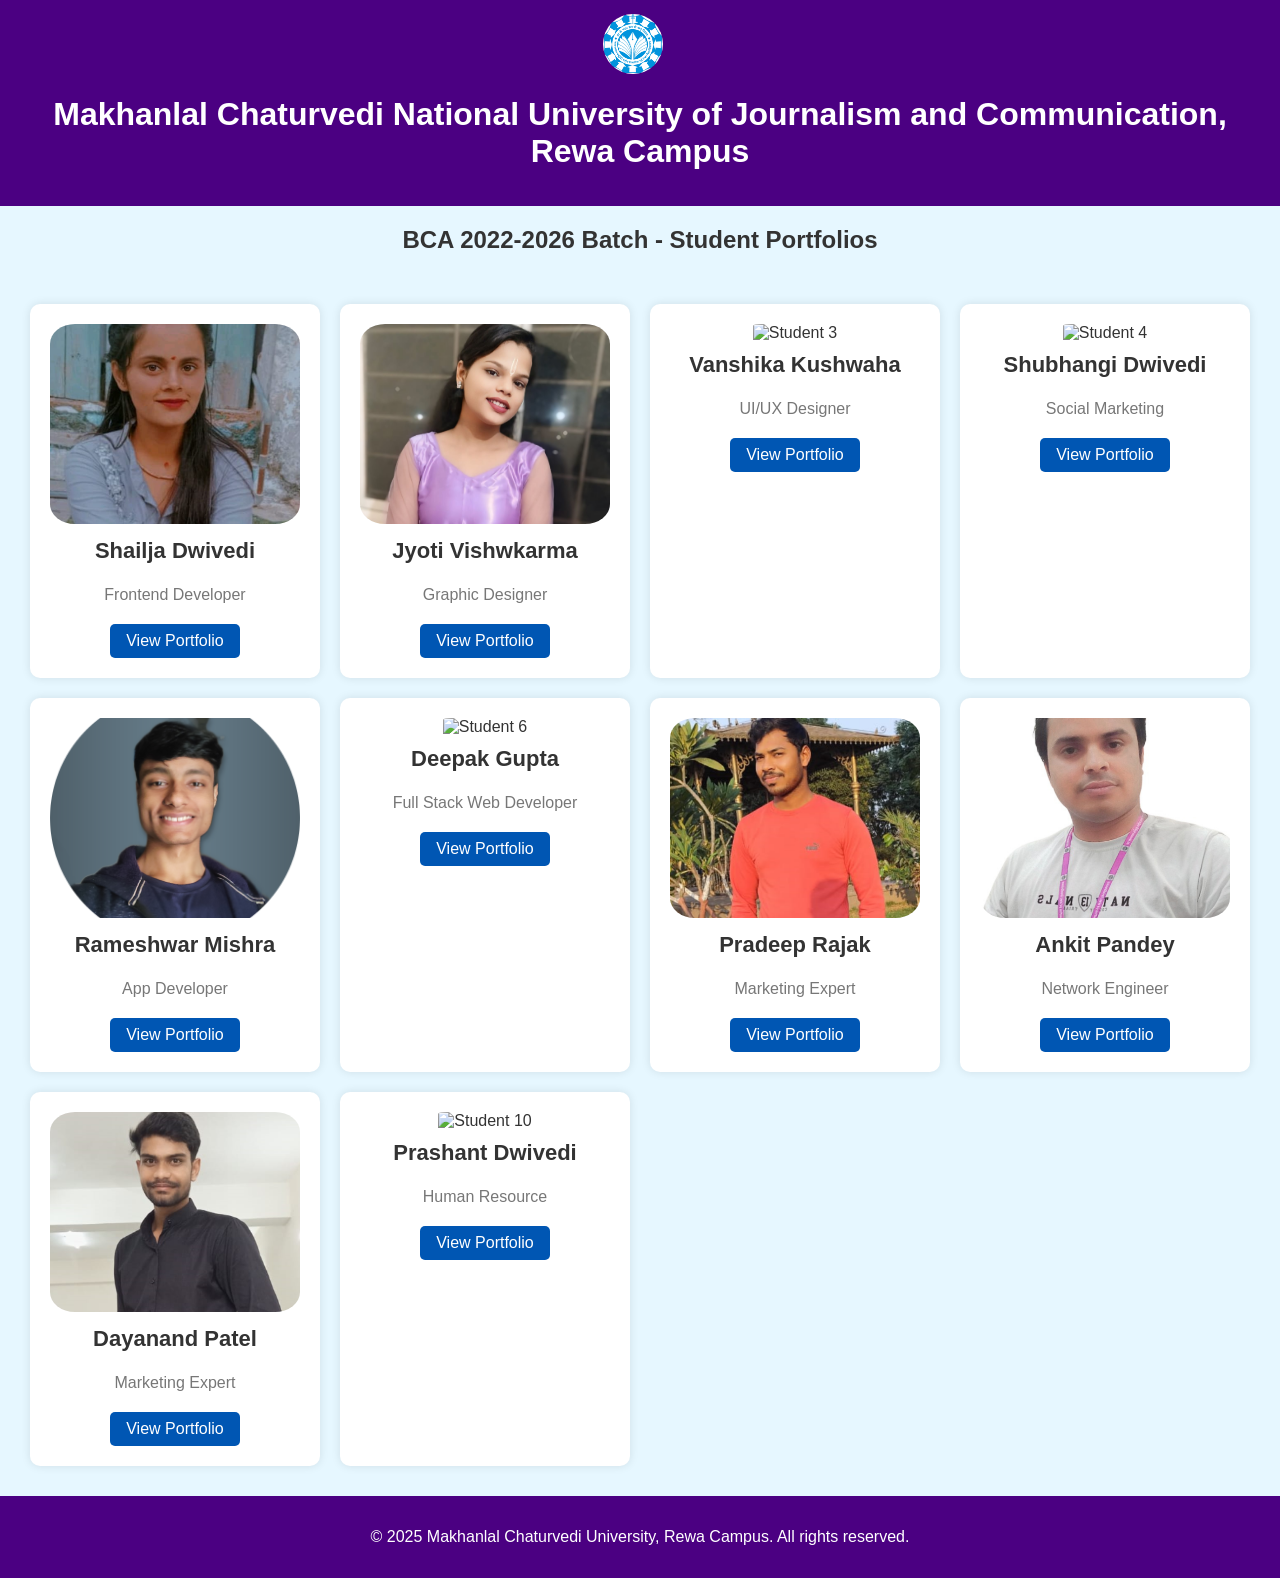
==== html/index.html @ a24e8003 "first commit" ====
<!DOCTYPE html>
<html lang="en">
<head>
<meta charset="UTF-8">
<meta name="viewport" content="width=device-width, initial-scale=1.0">
<title>Students - BCA Batch 2022-2026</title>
<link rel="stylesheet" href="../css/style.css" />
</head>
<body>
<header>
<img src="../image/university_logo-website-01.jpg" alt="MCU Logo" class="logo" />
<h1>Makhanlal Chaturvedi National University of Journalism and Communication, Rewa Campus</h1>
</header>
<section id="students">
    <h2 style="text-align:center; margin-top:20px;">BCA 2022-2026 Batch - Student Portfolios</h2>
    <div class="students-gallery">
        
        <!-- Student 1 -->
        <div class="student-card">
            <img src="../image/swati.jpeg" alt="Student 1">
            <h3>Shailja Dwivedi</h3>
            <p>Frontend Developer</p>
            <a href="https://sailja-portfolio.onrender.com" target="_blank">View Portfolio</a>
        </div>

        <!-- Student 2 -->
        <div class="student-card">
            <img src="../image/jyoti.jpg" alt="Student 2">
            <h3>Jyoti Vishwkarma</h3>
            <p>Graphic Designer</p>
            <a href="https://jyoti-portfolio.onrender.com" target="_blank">View Portfolio</a>
        </div>

        <!-- Student 3 -->
        <div class="student-card">
            <img src="../image/kulguru.jpg" alt="Student 3">
            <h3>Vanshika Kushwaha</h3>
            <p>UI/UX Designer</p>
            <a href="https://portfolio-priya.example.com" target="_blank">View Portfolio</a>
        </div>

        <!-- Student 4 -->
        <div class="student-card">
            <img src="../image/rewa_mcu.jpg" alt="Student 4">
            <h3>Shubhangi Dwivedi</h3>
            <p>Social Marketing</p>
            <a href="https://portfolio-rahul.example.com" target="_blank">View Portfolio</a>
        </div>

        <!-- Student 5 -->
        <div class="student-card">
            <img src="../image/ram.webp" alt="Student 5">
            <h3>Rameshwar Mishra</h3>
            <p>App Developer</p>
            <a href="https://rameshwar-mishra.onrender.com/" target="_blank">View Portfolio</a>
        </div>

        <!-- Student 6 -->
        <div class="student-card">
            <img src="../image/lib.jpeg" alt="Student 6">
            <h3>Deepak Gupta</h3>
            <p>Full Stack Web Developer</p>
            <a href="https://portfolio-deepak.onrender.com" target="_blank">View Portfolio</a>
        </div>

        <!-- Student 7 -->
        <div class="student-card">
            <img src="../image/pradeep.png " alt="Student 7">
            <h3>Pradeep Rajak</h3>
            <p>Marketing Expert</p>
            <a href="https://www.notion.so/Portfolio-1e0ab02a42bb809283a3e494d9032d19" target="_blank">View Portfolio</a>
        </div>

        <!-- Student 8 -->
        <div class="student-card">
            <img src="../image/ankit.png" alt="Student 8">
            <h3>Ankit Pandey</h3>
            <p>Network Engineer</p>
            <a href="https://heather-snapper-7ef.notion.site/ANKIT-KUMAR-PANDEY-1e8ab02a42bb804ab5f5e60467ac855a?pvs=4" target="_blank">View Portfolio</a>
        </div>

        <!-- Student 9 -->
        <div class="student-card">
            <img src="../image/daya.png" alt="Student 9">
            <h3>Dayanand Patel</h3>
            <p>Marketing Expert</p>
            <a href="https://portfolio-sneha.example.com" target="_blank">View Portfolio</a>
        </div>

        <!-- Student 10 -->
        <div class="student-card">
            <img src="../image/hall.jpeg" alt="Student 10">
            <h3>Prashant Dwivedi</h3>
            <p>Human Resource</p>
            <a href="https://portfolio-vikas.example.com" target="_blank">View Portfolio</a>
        </div>

    </div>
</section>

<footer>
    <p>&copy; 2025 Makhanlal Chaturvedi University, Rewa Campus. All rights reserved.</p>
</footer>

</body>
</html>
---- css/style.css ----
body {
font-family: Arial, sans-serif;
margin: 0%;
background-color: #e6f7ff; 
color: #333;
padding:0%;
}
header {
background-color: #4b0082; 
color: white;
padding: 0.9rem;
text-align: center;
display: flex;
align-items: center;
justify-content: center;
flex-wrap: wrap;
}
.logo {
height: 60px;
margin-right: 15px;
border-radius:50%;
}
.students-gallery {
display: grid;
grid-template-columns: repeat(auto-fit, minmax(250px, 1fr));
gap: 20px;
padding: 30px;
}
.student-card {
background: #fff;
padding: 20px;
border-radius: 10px;
box-shadow: 0 0 10px rgba(0,0,0,0.1);
text-align: center;
transition: transform 0.3s;
}
.student-card:hover {
transform: translateY(-5px);
}
.student-card img {
width: 100%;
height: 200px;
object-fit: cover;
border-radius: 10%;
}
.student-card h3 {
margin-top: 10px;
font-size: 22px;
color: #333;
}
.student-card p {
font-size: 16px;
color: #777;
margin-bottom: 10px;
}
.student-card a {
text-decoration: none;
color: white;
background-color: #0056b3;
padding: 8px 16px;
border-radius: 5px;
display: inline-block;
margin-top: 10px;
}
.student-card a:hover {
background-color: #003366;
}
footer {
background-color: #4b0082; 
color: white;
text-align: center;
padding: 1rem;
}
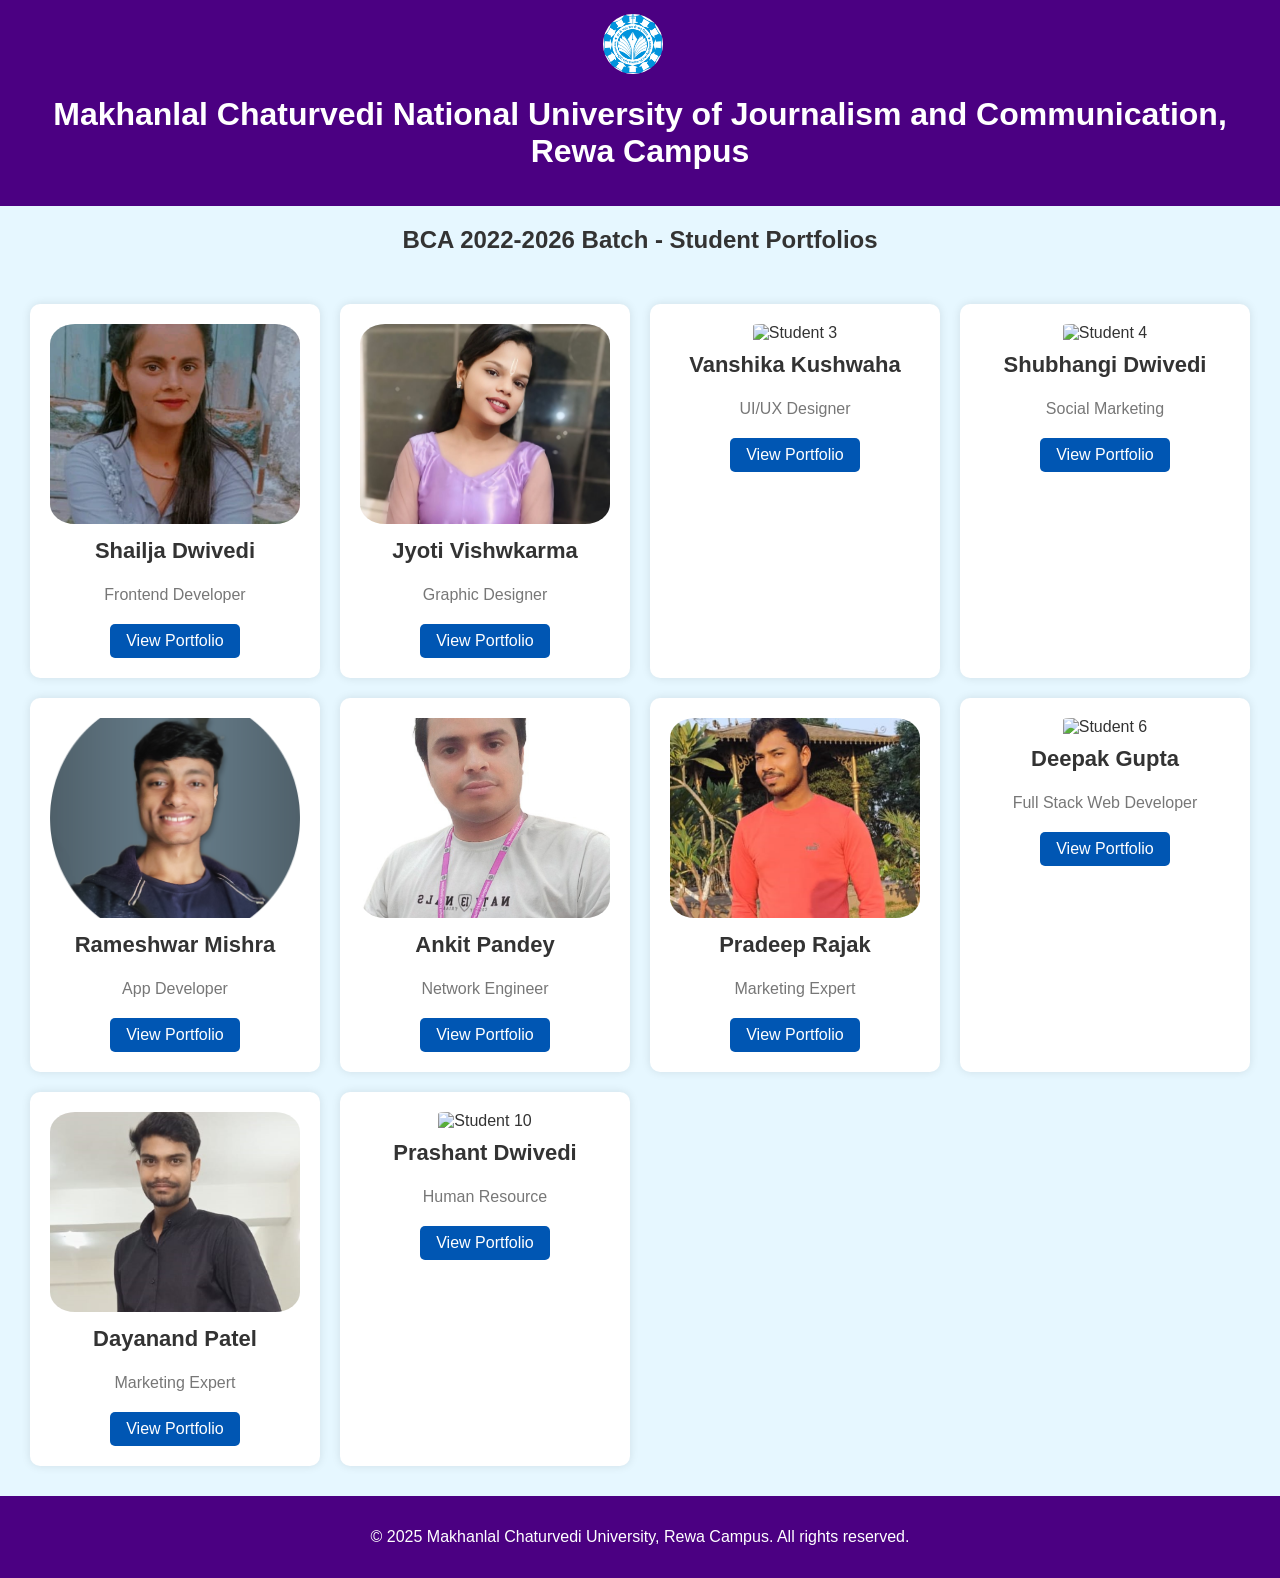
==== commit a2dee11f: "delete a file" ====
--- a/html/index.html
+++ b/html/index.html
@@ -56,12 +56,13 @@
         </div>
 
         <!-- Student 6 -->
-        <div class="student-card">
-            <img src="../image/lib.jpeg" alt="Student 6">
-            <h3>Deepak Gupta</h3>
-            <p>Full Stack Web Developer</p>
-            <a href="https://portfolio-deepak.onrender.com" target="_blank">View Portfolio</a>
+         <div class="student-card">
+            <img src="../image/ankit.png" alt="Student 8">
+            <h3>Ankit Pandey</h3>
+            <p>Network Engineer</p>
+            <a href="https://heather-snapper-7ef.notion.site/ANKIT-KUMAR-PANDEY-1e8ab02a42bb804ab5f5e60467ac855a?pvs=4" target="_blank">View Portfolio</a>
         </div>
+        
 
         <!-- Student 7 -->
         <div class="student-card">
@@ -73,10 +74,10 @@
 
         <!-- Student 8 -->
         <div class="student-card">
-            <img src="../image/ankit.png" alt="Student 8">
-            <h3>Ankit Pandey</h3>
-            <p>Network Engineer</p>
-            <a href="https://heather-snapper-7ef.notion.site/ANKIT-KUMAR-PANDEY-1e8ab02a42bb804ab5f5e60467ac855a?pvs=4" target="_blank">View Portfolio</a>
+            <img src="../image/lib.jpeg" alt="Student 6">
+            <h3>Deepak Gupta</h3>
+            <p>Full Stack Web Developer</p>
+            <a href="https://portfolio-deepak.onrender.com" target="_blank">View Portfolio</a>
         </div>
 
         <!-- Student 9 -->
@@ -84,7 +85,7 @@
             <img src="../image/daya.png" alt="Student 9">
             <h3>Dayanand Patel</h3>
             <p>Marketing Expert</p>
-            <a href="https://portfolio-sneha.example.com" target="_blank">View Portfolio</a>
+            <a href="https://www.notion.so/Portfolio-1ee1ba5b04418009b07cd441b140535a" target="_blank">View Portfolio</a>
         </div>
 
         <!-- Student 10 -->
